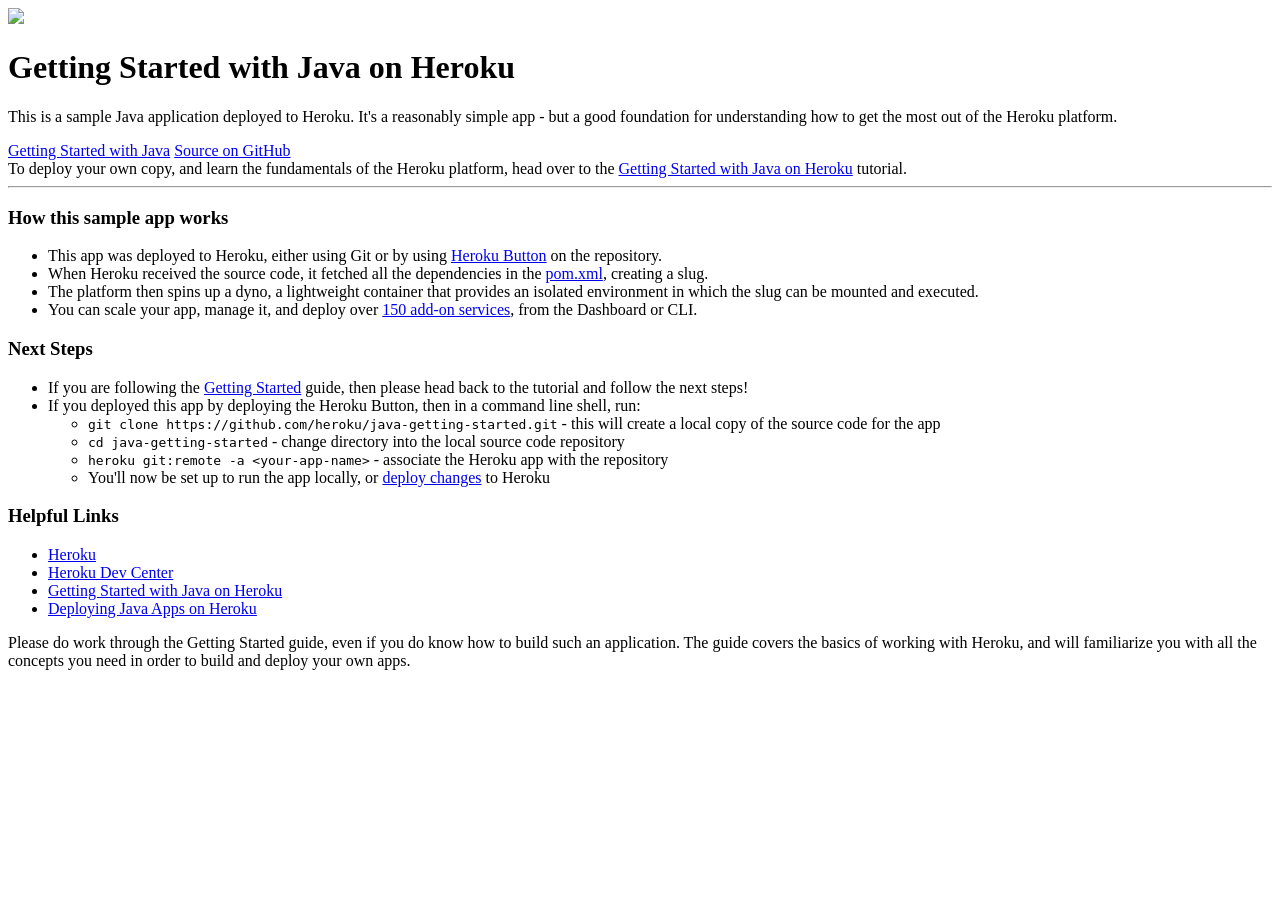
==== src/main/resources/templates/index.html @ d8cee6a7 "Las clonaciones" ====
<!DOCTYPE html>
<html xmlns:th="http://www.thymeleaf.org" th:replace="~{fragments/layout :: layout (~{::body},'index')}">

<body>

<div class="jumbotron text-center">
  <div class="container">
    <a href="/" class="lang-logo">
      <img src="/lang-logo.png">
    </a>
    <h1>Getting Started with Java on Heroku</h1>
    <p>This is a sample Java application deployed to Heroku. It's a reasonably simple app - but a good foundation for understanding how to get the most out of the Heroku platform.</p>
    <a type="button" class="btn btn-lg btn-default" href="https://devcenter.heroku.com/articles/getting-started-with-java"><span class="glyphicon glyphicon-flash"></span> Getting Started with Java</a>
    <a type="button" class="btn btn-lg btn-primary" href="https://github.com/heroku/java-getting-started"><span class="glyphicon glyphicon-download"></span> Source on GitHub</a>
  </div>
</div>
<div class="container">
  <div class="alert alert-info text-center" role="alert">
    To deploy your own copy, and learn the fundamentals of the Heroku platform, head over to the <a href="https://devcenter.heroku.com/articles/getting-started-with-java" class="alert-link">Getting Started with Java on Heroku</a> tutorial.
  </div>
  <hr>
  <div class="row">
    <div class="col-md-6">
      <h3><span class="glyphicon glyphicon-info-sign"></span> How this sample app works</h3>
      <ul>
        <li>This app was deployed to Heroku, either using Git or by using <a href="https://github.com/heroku/java-getting-started">Heroku Button</a> on the repository.</li>

        <li>When Heroku received the source code, it fetched all the dependencies in the <a href="https://github.com/heroku/java-getting-started/blob/master/pom.xml">pom.xml</a>, creating a slug.</li>
        <li>The platform then spins up a dyno, a lightweight container that provides an isolated environment in which the slug can be mounted and executed.</li>
        <li>You can scale your app, manage it, and deploy over <a href="https://addons.heroku.com/">150 add-on services</a>, from the Dashboard or CLI.</li>
      </ul>
    </div>
    <div class="col-md-6">
      <h3><span class="glyphicon glyphicon-link"></span> Next Steps</h3>
      <ul>
        <li>If you are following the <a href="https://devcenter.heroku.com/articles/getting-started-with-java">Getting Started</a> guide, then please head back to the tutorial and follow the next steps!</li>
        <li>If you deployed this app by deploying the Heroku Button, then in a command line shell, run:</li>
        <ul>
          <li><code>git clone https://github.com/heroku/java-getting-started.git</code> - this will create a local copy of the source code for the app</li>
          <li><code>cd java-getting-started</code> - change directory into the local source code repository</li>
          <li><code>heroku git:remote -a &lt;your-app-name></code> - associate the Heroku app with the repository</li>
          <li>You'll now be set up to run the app locally, or <a href="https://devcenter.heroku.com/articles/getting-started-with-java#push-local-changes">deploy changes</a> to Heroku</li>
        </ul>
      </ul>
      <h3><span class="glyphicon glyphicon-link"></span> Helpful Links</h3>
      <ul>
        <li><a href="https://www.heroku.com/home">Heroku</a></li>
        <li><a href="https://devcenter.heroku.com/">Heroku Dev Center</a></li>
        <li><a href="https://devcenter.heroku.com/articles/getting-started-with-java">Getting Started with Java on Heroku</a></li>
        <li><a href="https://devcenter.heroku.com/articles/deploying-java">Deploying Java Apps on Heroku</a></li>
      </ul>
    </div>
  </div> <!-- row -->
   <div class="alert alert-info text-center" role="alert">
    Please do work through the Getting Started guide, even if you do know how to build such an application.  The guide covers the basics of working with Heroku, and will familiarize you with all the concepts you need in order to build and deploy your own apps.
  </div>
</div>

</body>
</html>
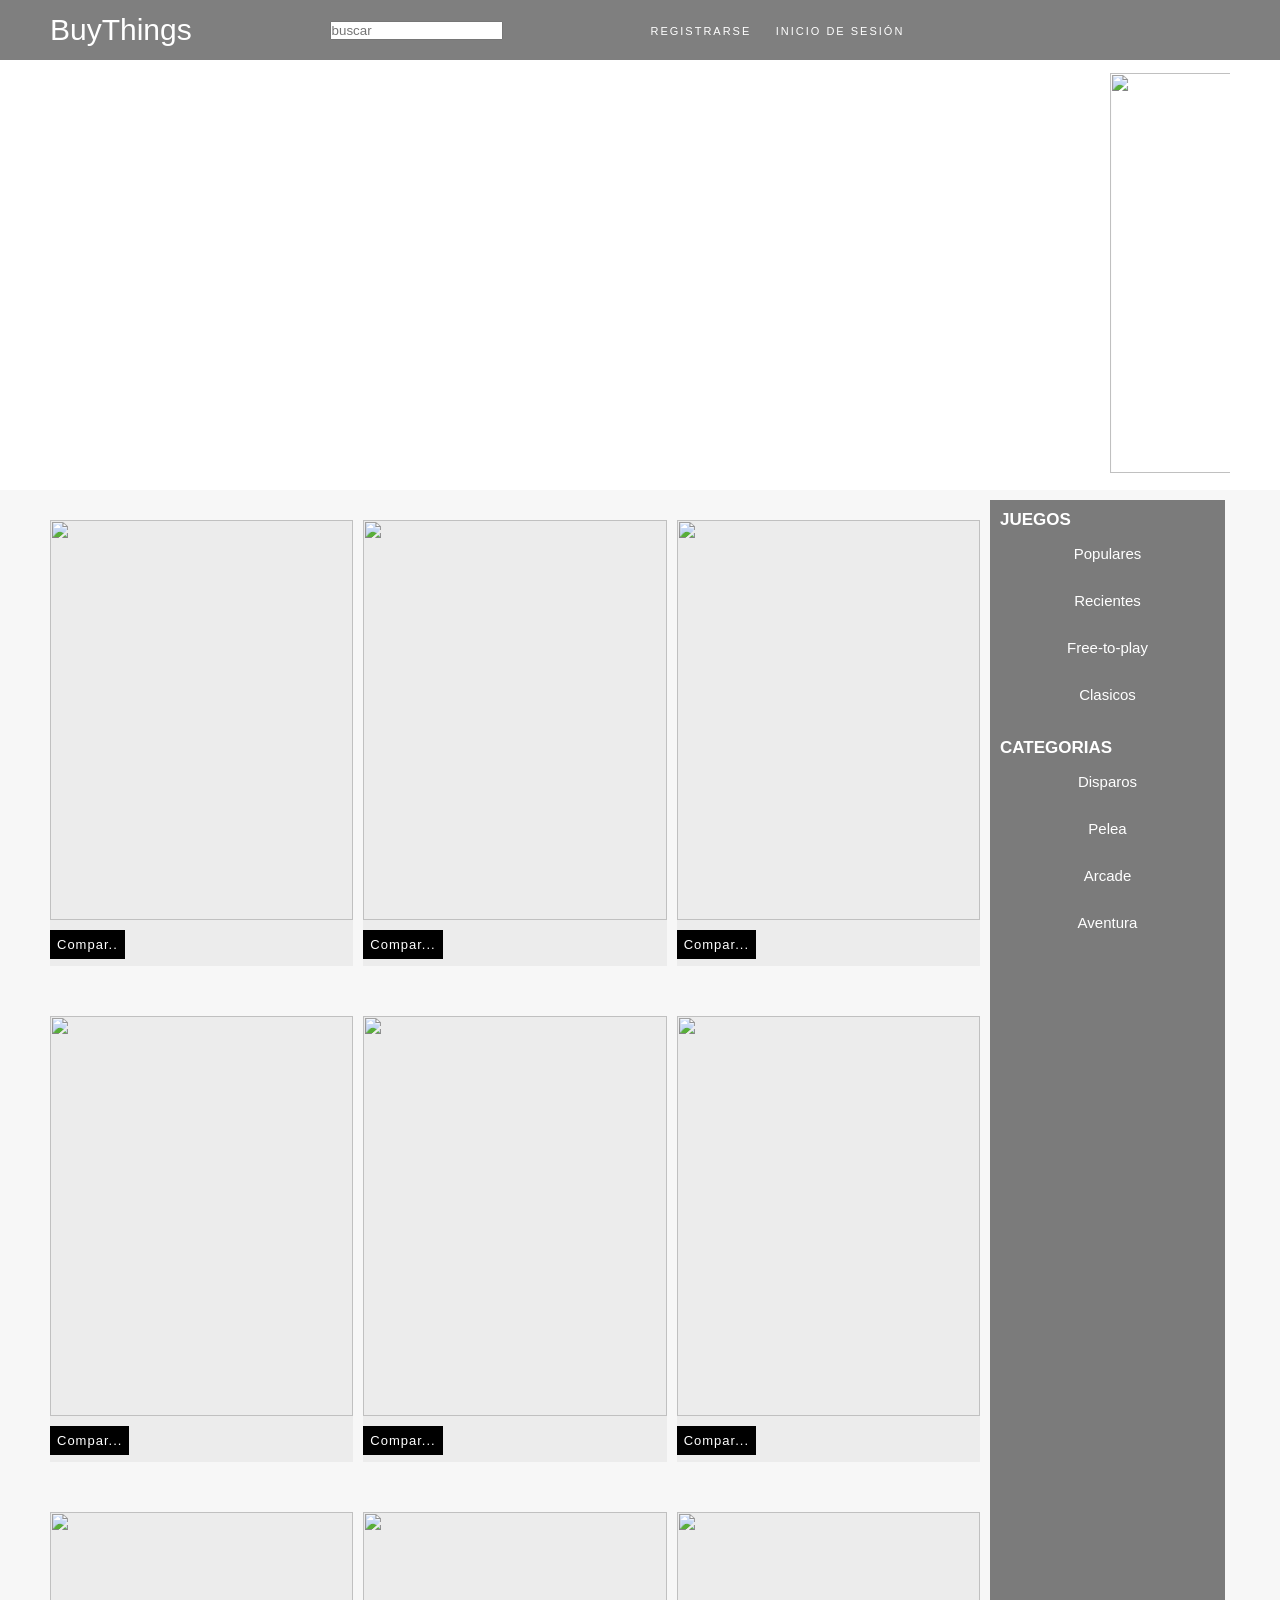
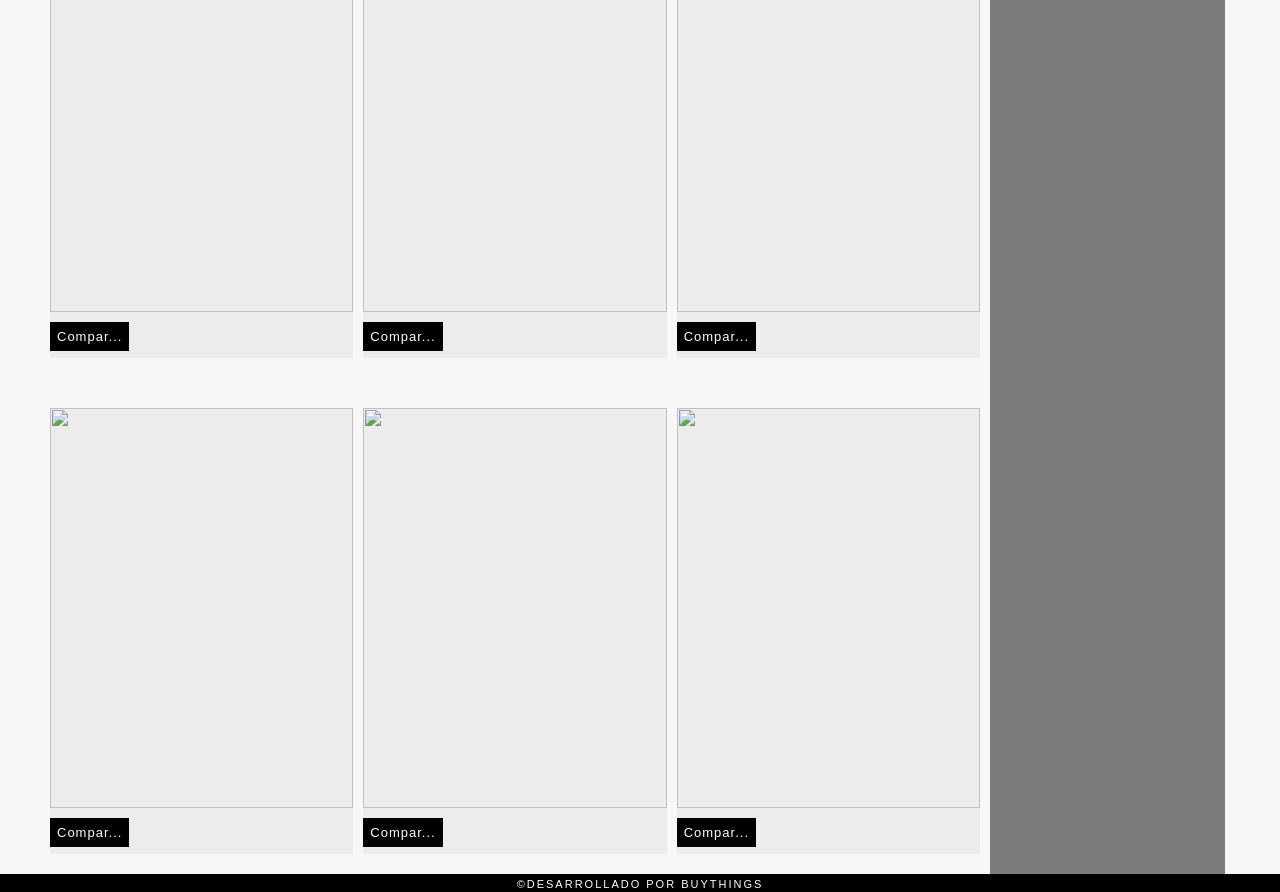
==== commit 3fc40cc4: "Subir" ====
--- a/src/main/resources/templates/index.html
+++ b/src/main/resources/templates/index.html
@@ -1,60 +1,125 @@
 <!DOCTYPE html>
-<html xmlns:th="http://www.thymeleaf.org" th:replace="~{fragments/layout :: layout (~{::body},'index')}">
+<html>
+  <head>
+    <meta charset="UTF-8">
+    <title>BuyThings</title>
+    <meta name="viewport" content="width=device-width, user-scalable=no, initial-scale=1.0, maximum-scale=1.0, minimum-scale=1.0">
+    <link href="https://fonts.googleapis.com/css?family=Lora|Montserrat" rel="stylesheet">
+    <link rel="stylesheet" href="Main.css">
+    <link rel="stylesheet" href="css/font-awesome.min.css">
+  </head>
 
-<body>
+  <body>
+    <div class="padre">
+      <div class="header">
+        <div class="menu margen-interno">
+          <div class="logo">
+            <a href="Main.html">BuyThings</a>
+          </div>
+          <div class="buscador">
+            <input type="text" name="search" placeholder="buscar">
+          </div>
+          <div class="nav">
+            <a href="#"><span>Registrarse</span></a>
+            <a href="#"><span>Inicio de sesión</span></a>
+          </div>
+          <div class="social">
+            <div>
+              <a href="#"><i class="fa fa-facebook-square" aria-hidden="true"></i></a>
+            </div>
+            <div>
+              <a href="#"><i class="fa fa-twitter-square" aria-hidden="true"></i></a>
+            </div>
+          </div>
+        </div>
+        <div class="principal margen-interno">
+          <div class="info"></div>
+          <marquee> <img src="http://www.masgamers.com/wp-content/uploads/2017/06/Game-Pass-3.jpg"> <br></marquee>
 
-<div class="jumbotron text-center">
-  <div class="container">
-    <a href="/" class="lang-logo">
-      <img src="/lang-logo.png">
-    </a>
-    <h1>Getting Started with Java on Heroku</h1>
-    <p>This is a sample Java application deployed to Heroku. It's a reasonably simple app - but a good foundation for understanding how to get the most out of the Heroku platform.</p>
-    <a type="button" class="btn btn-lg btn-default" href="https://devcenter.heroku.com/articles/getting-started-with-java"><span class="glyphicon glyphicon-flash"></span> Getting Started with Java</a>
-    <a type="button" class="btn btn-lg btn-primary" href="https://github.com/heroku/java-getting-started"><span class="glyphicon glyphicon-download"></span> Source on GitHub</a>
-  </div>
-</div>
-<div class="container">
-  <div class="alert alert-info text-center" role="alert">
-    To deploy your own copy, and learn the fundamentals of the Heroku platform, head over to the <a href="https://devcenter.heroku.com/articles/getting-started-with-java" class="alert-link">Getting Started with Java on Heroku</a> tutorial.
-  </div>
-  <hr>
-  <div class="row">
-    <div class="col-md-6">
-      <h3><span class="glyphicon glyphicon-info-sign"></span> How this sample app works</h3>
-      <ul>
-        <li>This app was deployed to Heroku, either using Git or by using <a href="https://github.com/heroku/java-getting-started">Heroku Button</a> on the repository.</li>
-
-        <li>When Heroku received the source code, it fetched all the dependencies in the <a href="https://github.com/heroku/java-getting-started/blob/master/pom.xml">pom.xml</a>, creating a slug.</li>
-        <li>The platform then spins up a dyno, a lightweight container that provides an isolated environment in which the slug can be mounted and executed.</li>
-        <li>You can scale your app, manage it, and deploy over <a href="https://addons.heroku.com/">150 add-on services</a>, from the Dashboard or CLI.</li>
-      </ul>
+        </div>
+      </div>
+      <section class="section margen-interno">
+        <div class="videos">
+          <div class="tema">
+            <div class="video">
+              <img src="Space.png" alt="">
+              <a href="#">Compar..</a>
+            </div>
+            <div class="video">
+              <img src="Space.png" alt="">
+              <a href="#">Compar...</a>
+            </div>
+            <div class="video">
+              <img src="Space.png" alt="">
+              <a href="#">Compar...</a>
+            </div>
+          </div>
+          <div class="tema">
+            <div class="video">
+              <img src="Space.png" alt="">
+              <a href="#">Compar...</a>
+            </div>
+            <div class="video">
+              <img src="Space.png" alt="">
+              <a href="#">Compar...</a>
+            </div>
+            <div class="video">
+              <img src="Space.png" alt="">
+              <a href="#">Compar...</a>
+            </div>
+          </div>
+          <div class="tema">
+            <div class="video">
+              <img src="Space.png" alt="">
+              <a href="#">Compar...</a>
+            </div>
+            <div class="video">
+              <img src="Space.png" alt="">
+              <a href="#">Compar...</a>
+            </div>
+            <div class="video">
+              <img src="Space.png" alt="">
+              <a href="#">Compar...</a>
+            </div>
+          </div>
+          <div class="tema">
+            <div class="video">
+              <img src="Space.png" alt="">
+              <a href="#">Compar...</a>
+            </div>
+            <div class="video">
+              <img src="Space.png" alt="">
+              <a href="#">Compar...</a>
+            </div>
+            <div class="video">
+              <img src="Space.png" alt="">
+              <a href="#">Compar...</a>
+            </div>
+          </div>
+        </div>
+        <aside class="aside">
+          <div class="VideoJuegos">
+            <h1>Juegos</h1>
+            <a href="#">Populares</a>
+            <a href="#">Recientes</a>
+            <a href="#">Free-to-play</a>
+            <a href="#">Clasicos</a>
+          </div>
+          <div class="categorias">
+            <h1>Categorias</h1>
+            <a href="#">Disparos</a>
+            <a href="#">Pelea</a>
+            <a href="#">Arcade</a>
+            <a href="#">Aventura</a>
+          </div>
+        </aside>  
+      </section>
+      <footer class="footer margen-interno">
+        <nav class="pie">
+          <a href="#">&copy;Desarrollado por BuyThings</a>
+        </nav>
+      </footer>
     </div>
-    <div class="col-md-6">
-      <h3><span class="glyphicon glyphicon-link"></span> Next Steps</h3>
-      <ul>
-        <li>If you are following the <a href="https://devcenter.heroku.com/articles/getting-started-with-java">Getting Started</a> guide, then please head back to the tutorial and follow the next steps!</li>
-        <li>If you deployed this app by deploying the Heroku Button, then in a command line shell, run:</li>
-        <ul>
-          <li><code>git clone https://github.com/heroku/java-getting-started.git</code> - this will create a local copy of the source code for the app</li>
-          <li><code>cd java-getting-started</code> - change directory into the local source code repository</li>
-          <li><code>heroku git:remote -a &lt;your-app-name></code> - associate the Heroku app with the repository</li>
-          <li>You'll now be set up to run the app locally, or <a href="https://devcenter.heroku.com/articles/getting-started-with-java#push-local-changes">deploy changes</a> to Heroku</li>
-        </ul>
-      </ul>
-      <h3><span class="glyphicon glyphicon-link"></span> Helpful Links</h3>
-      <ul>
-        <li><a href="https://www.heroku.com/home">Heroku</a></li>
-        <li><a href="https://devcenter.heroku.com/">Heroku Dev Center</a></li>
-        <li><a href="https://devcenter.heroku.com/articles/getting-started-with-java">Getting Started with Java on Heroku</a></li>
-        <li><a href="https://devcenter.heroku.com/articles/deploying-java">Deploying Java Apps on Heroku</a></li>
-      </ul>
-    </div>
-  </div> <!-- row -->
-   <div class="alert alert-info text-center" role="alert">
-    Please do work through the Getting Started guide, even if you do know how to build such an application.  The guide covers the basics of working with Heroku, and will familiarize you with all the concepts you need in order to build and deploy your own apps.
-  </div>
-</div>
-
-</body>
-</html>
+    
+  </body>
+</html>
--- a/src/main/resources/templates/Main.css
+++ b/src/main/resources/templates/Main.css
@@ -0,0 +1,170 @@
+*{
+	margin: 0px;
+	padding: 0px;
+	box-sizing: border-box;
+}
+body{
+	font-family: 'Monserrat', sans-serif;
+}
+a{
+	text-decoration: none;
+}
+
+img{
+	height: 400px;
+	width: 800px;
+}
+
+.padre{
+	display: flex;
+		flex-flow: column nowrap;
+}
+.margen-interno{
+	padding: 0 50px;
+}
+	.header{
+		background: url(Difuminado2.png);
+		background-position: center;
+		background-attachment: contain;
+		background-size: cover;
+		display: flex;
+		flex-flow: column nowrap;
+	}
+		.menu{
+			display: flex;
+			flex-flow: row nowrap;
+			height: 60px;
+			background: rgba(0, 0, 0, 0.5);
+			align-items: center;
+		}
+			.logo{
+				flex: 1 1 auto; 
+			}
+				.logo a{
+					color: #fff;
+					font-size: 30px;
+				}
+					.logo a:hover{
+						color: #343434;
+					}
+			.buscador{
+				flex: 1 1 auto; 
+			}
+			.nav{
+				flex: 1 1 auto; 
+			}
+				.nav a{
+						color: #fff;
+						font-size: 11px;
+						text-transform: uppercase;
+						padding: 0 10px;
+						letter-spacing: 2px;
+				}
+					.nav a:hover{
+						color: #343434;
+					}
+			.social{
+				flex: 1 1 auto; 
+				display: flex;
+			}
+				.social a{
+						font-size:20px;
+						color:#fff;
+						padding:0 10px;
+				}
+					.social a:hover{
+						color:#343434;
+					}
+		.principal{
+			height: 430px;
+			display: flex;
+			align-items: center;
+		}
+			.info{
+				flex: 1 1 auto;
+				background: #ffff00;
+			}
+	.section{
+		display: flex;
+		background: #f7f7f7;
+	}
+		.videos{
+			flex: 1 1 80%;
+			display: flex;
+			flex-flow: column nowrap;
+			background: #f7f7f7;
+		}
+			.tema{
+				display: flex;
+				flex-flow: row nowrap; 
+				margin: 20px 0 20px 0;
+			}
+				.video{
+					flex: 1 1 20%;
+					color: #444;
+					font-size: 13px;
+					letter-spacing: 1px;
+					margin: 10px 10px 0 0px;
+					background:#ececec;
+				}
+					.video img{
+						width: 100%;
+					}
+					.video a{
+						padding: 7px;
+						margin: 7px 0;
+						background: black;
+						font-size: 13px;
+						color: white;
+						display: inline-block;
+					}
+					.video a:hover{
+						background: white;
+						color: black;
+					}
+	.aside{
+		/*position: fixed;
+		float: right;*/
+		flex: 1 1 20%;
+		margin:10px 5px 0 0px;
+		background: rgba(0, 0, 0, .5);
+		/*position:fixed; top: 60px; right: 2%;*/
+	}
+
+		.VideoJuegos ,.categorias{
+			padding: 10px 0;
+			margin: 0;
+			text-align: center;
+		}
+				h1{
+				font-family: 'Monserrat', sans-serif;
+				font-size: 17px;
+				padding: 0 10px;
+				color: #fff;
+				text-align: left;
+				text-transform: uppercase;
+				}
+				.VideoJuegos a, .categorias a{
+					font-size: 15px;
+					color: #fff;
+					display: inline-block;
+					width: 100%;
+					padding: 15px;
+				}
+					.VideoJuegos a:hover, .categorias a:hover{
+						background: #dfdfdf; 
+						color: #000
+					}
+	.footer{
+		background: #000;
+	}
+		.pie{
+			text-align: center;
+		}
+		.pie a{
+			padding: 0 10px;
+			color: #fff;
+			font-size: 11px;
+			text-transform: uppercase;
+			letter-spacing: 2px;
+		}
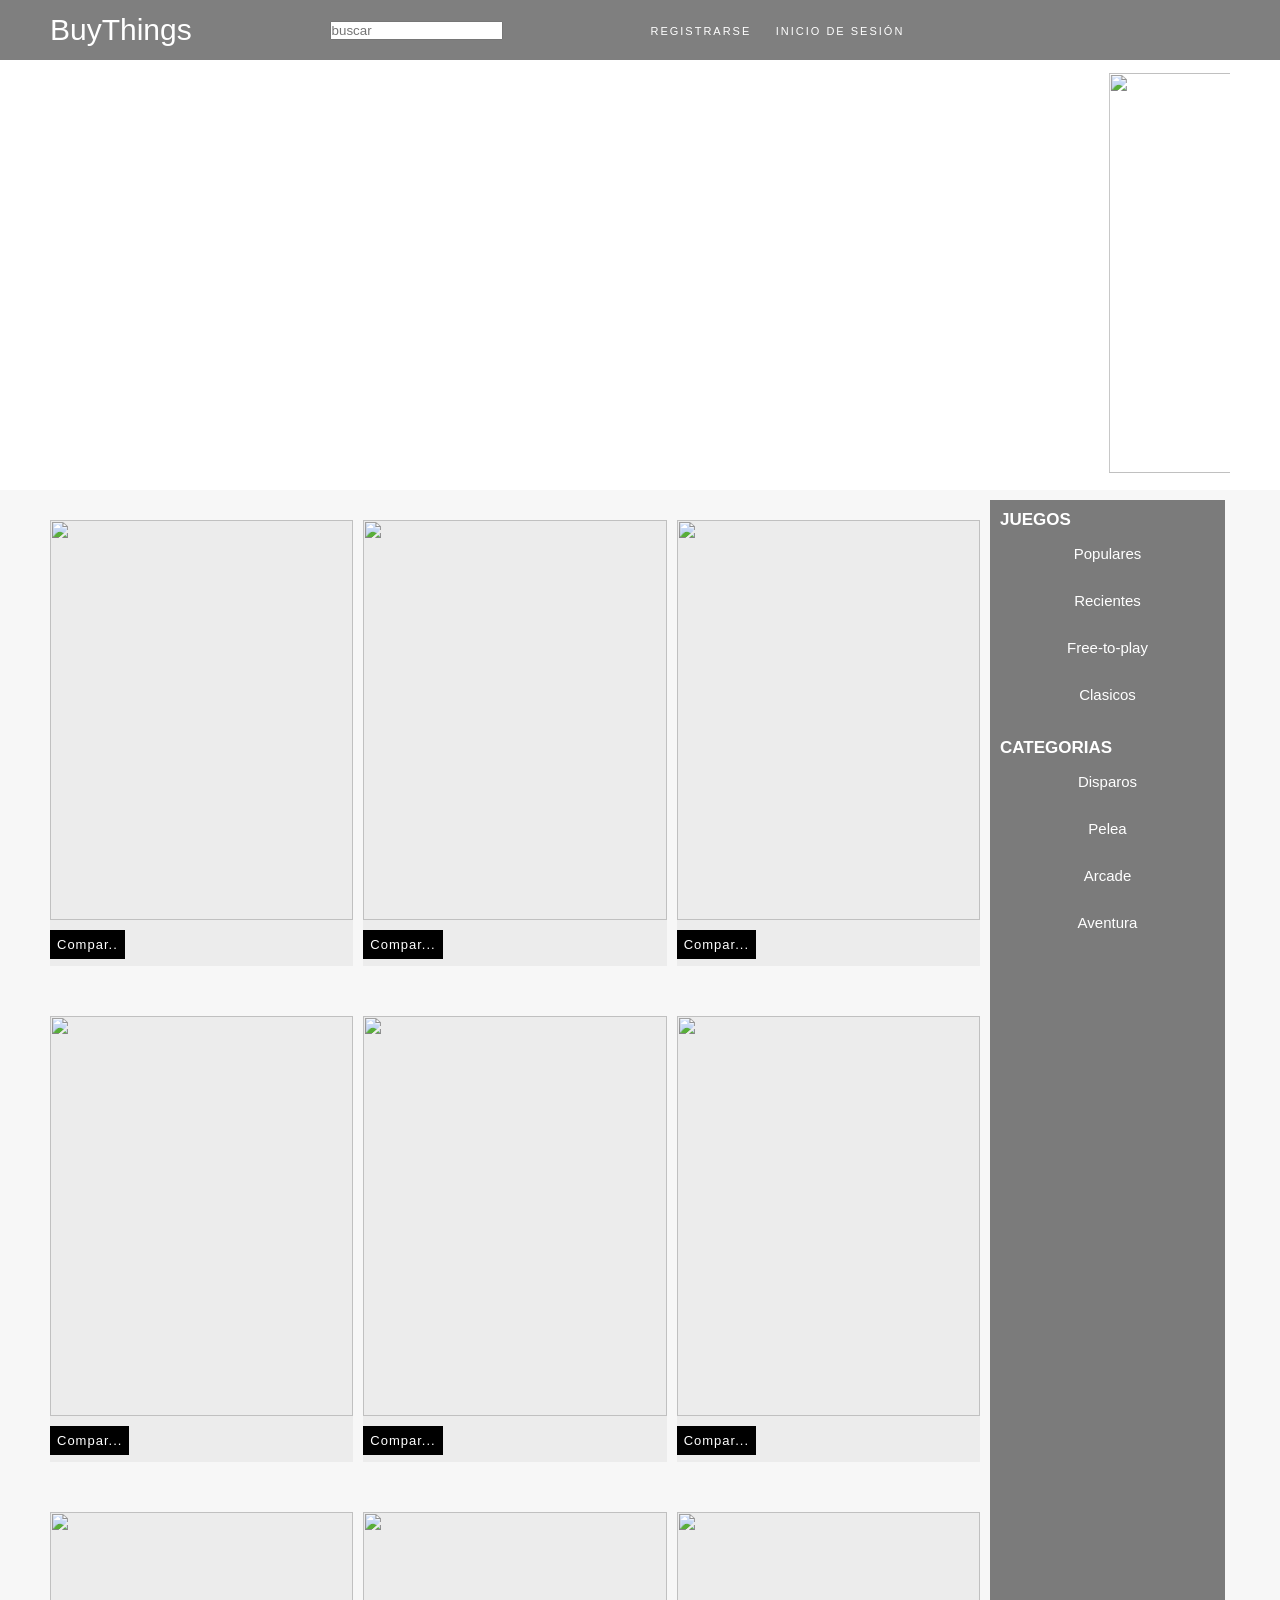
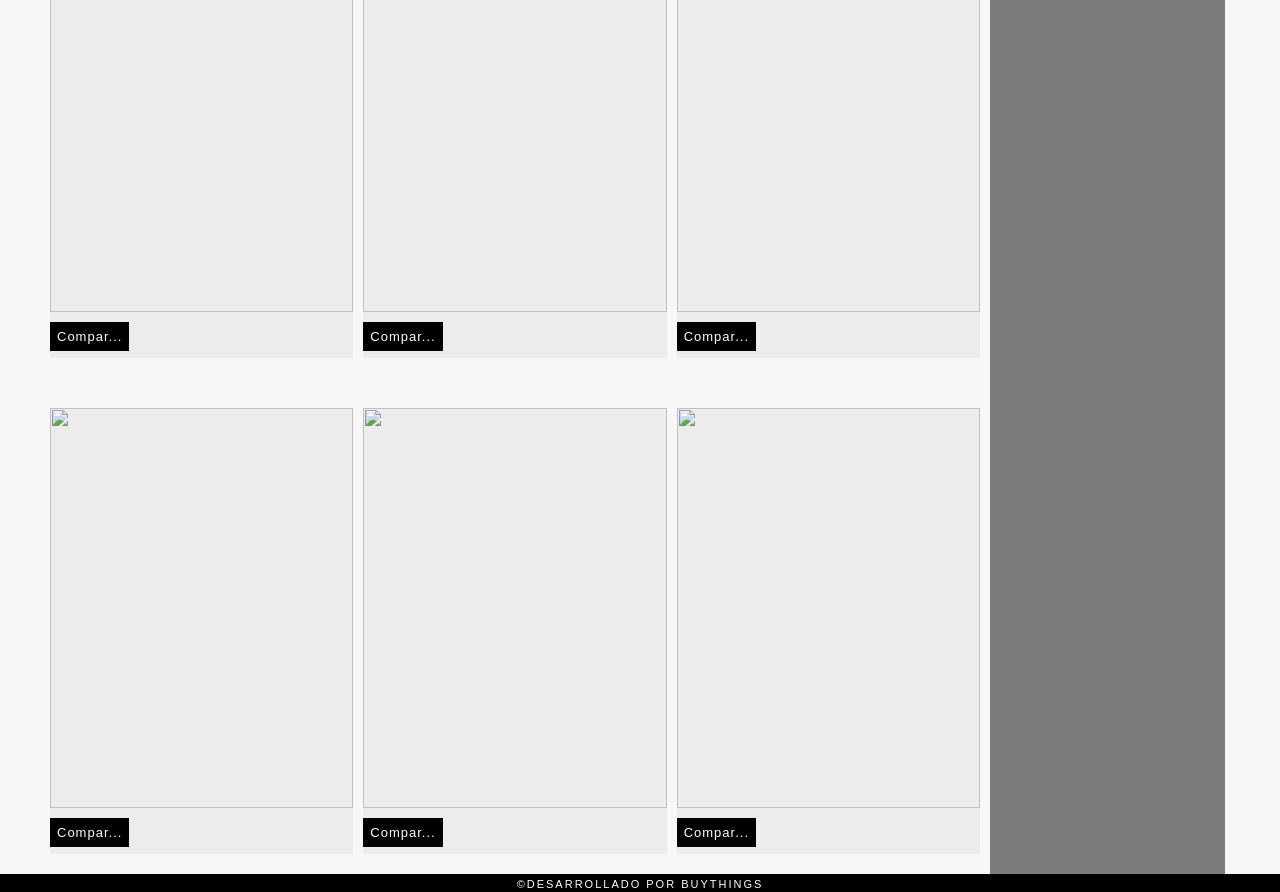
==== commit 012e7f22: "Con css?" ====
--- a/src/main/resources/templates/index.html
+++ b/src/main/resources/templates/index.html
@@ -6,7 +6,6 @@
     <meta name="viewport" content="width=device-width, user-scalable=no, initial-scale=1.0, maximum-scale=1.0, minimum-scale=1.0">
     <link href="https://fonts.googleapis.com/css?family=Lora|Montserrat" rel="stylesheet">
     <link rel="stylesheet" href="Main.css">
-    <link rel="stylesheet" href="css/font-awesome.min.css">
   </head>
 
   <body>
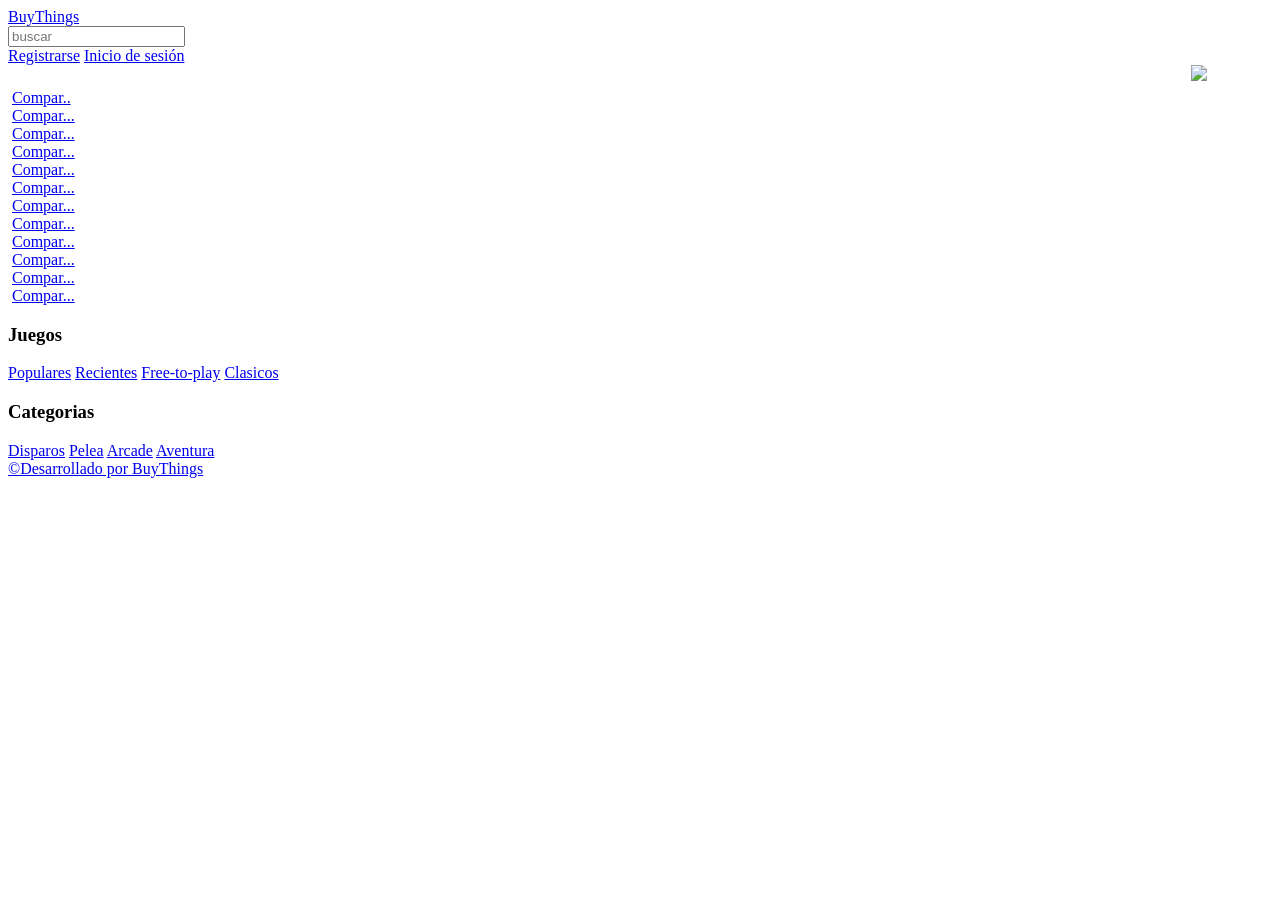
==== commit b3f7bb9e: "Ahora si?" ====
--- a/src/main/resources/templates/index.html
+++ b/src/main/resources/templates/index.html
@@ -5,7 +5,7 @@
     <title>BuyThings</title>
     <meta name="viewport" content="width=device-width, user-scalable=no, initial-scale=1.0, maximum-scale=1.0, minimum-scale=1.0">
     <link href="https://fonts.googleapis.com/css?family=Lora|Montserrat" rel="stylesheet">
-    <link rel="stylesheet" href="Main.css">
+    <link rel="stylesheet" href="C:\Users\75140\Gitpapw\Gitt\src\main\resources\templates\Main.css">
   </head>
 
   <body>
